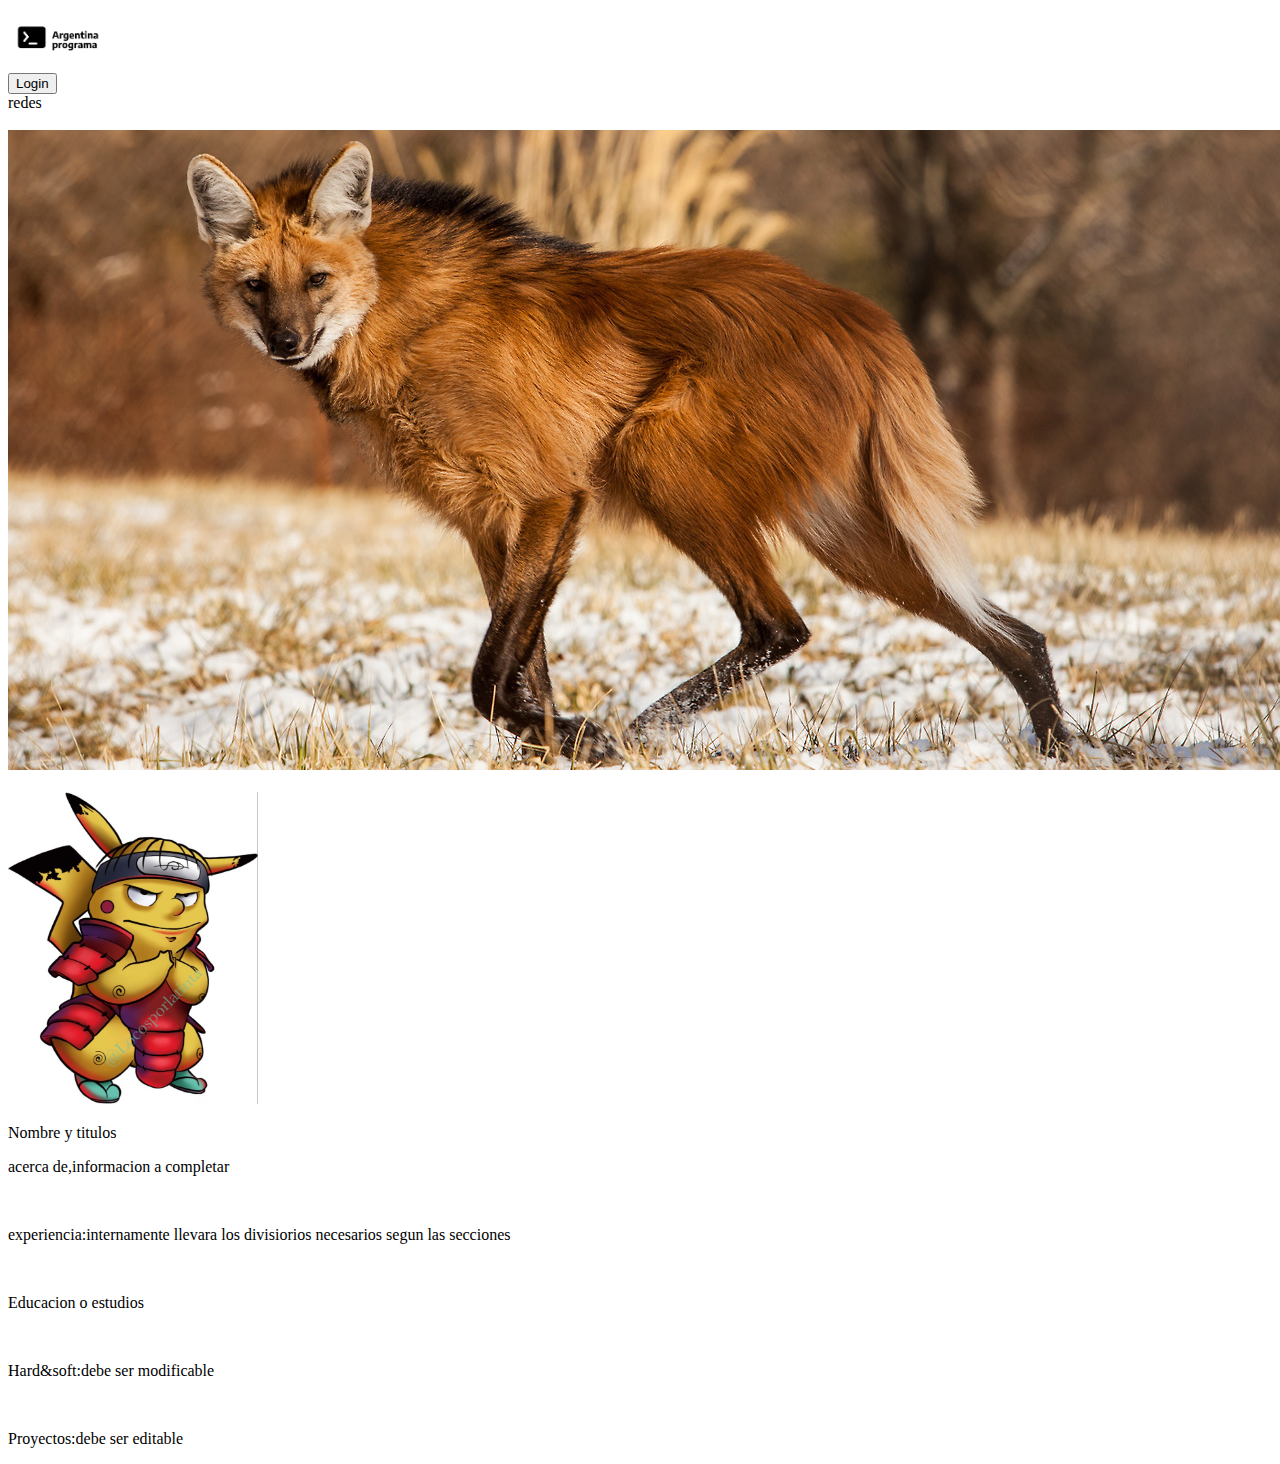
==== Index.html @ 14dc6d4b "primerComit" ====
<!DOCTYPE html>
<html lang="en">
<head>
    <meta charset="UTF-8">
    <meta http-equiv="X-UA-Compatible" content="IE=edge">
    <meta name="viewport" content="width=device-width, initial-scale=1.0">
    <title>MiPerfil</title>
</head>
<body>
     <nav>
        <div id="logoPresentacion">
            <div id="Logo_izq">
               <a href="Index.html">
                    <img src="Imagenes/APLogo20x20negro.png" width="100px">
                </a>
            </div>
        </div>
        </div>
        <div id="Barra_de_navegacion">
            <div id="Login">
                <form action="action_page.php" method="post">
                    <div>
                        <button type="submit">Login</button>
                    </div>
                </form>
            </div>
            <div id="Menu_de_redes">redes</div>
        </div>
    </nav><br>
   <header>
        <div id="banner"> <img src="/Imagenes/aguara_guazu.jpg" alt="Banner"></div><br>
        
        <div id="Divisor_acerca">
            <div id="Foto_Perfil">
                <img src="Imagenes/fotoPerfil.jpg" alt="FotoPerfil" width="250px">
            </div>
        
            <div id="Acerca_de">
                <div><p>Nombre y titulos</p></div>
                <div><p>acerca de,informacion a completar</p></div>
            </div>
        </div><br>
    </header>
    <div id="Experiencia"><p>experiencia:internamente llevara los divisiorios necesarios segun las secciones</p></div><br>
    <div id="Estudios"><p>Educacion o estudios</p></div><br>
    <div id="hard&softSkilss"><p>Hard&soft:debe ser modificable</p></div><br>
    <div id="Proyectos"><p>Proyectos:debe ser editable</p></div>
    <div></div>
    <footer></footer>
</body>
</html>
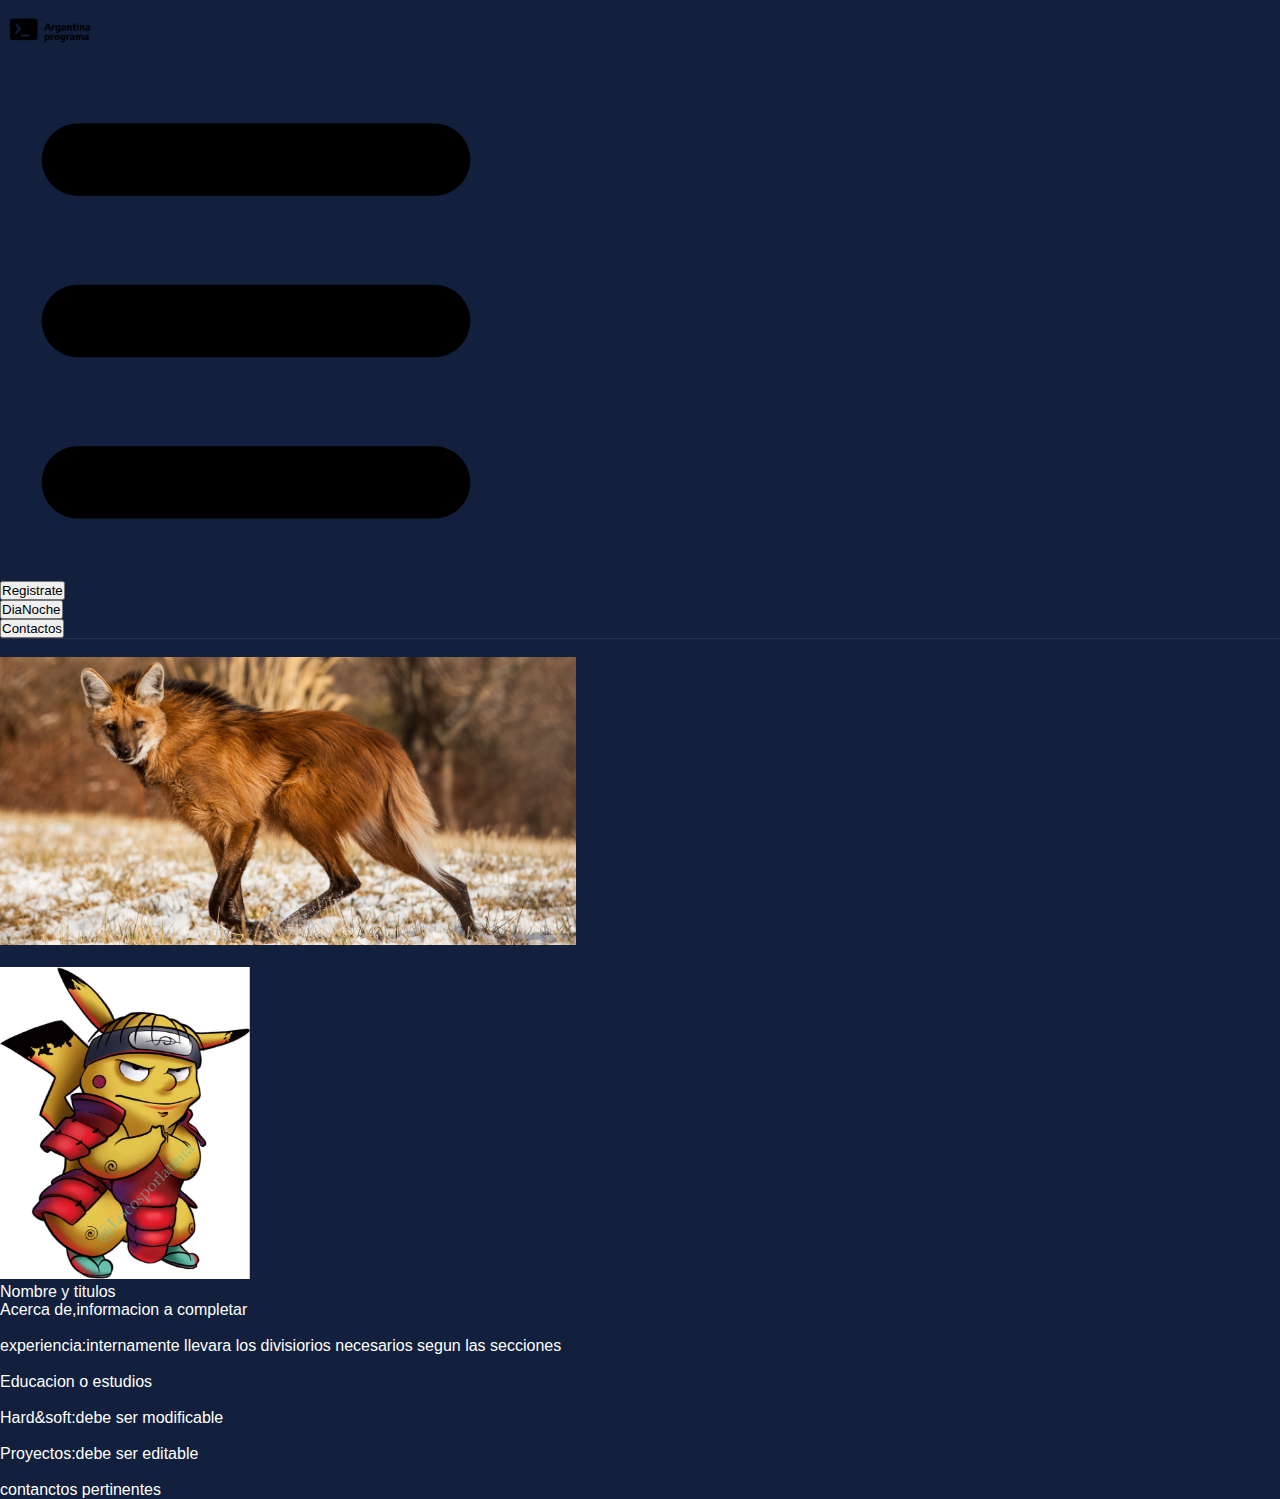
==== commit 2e70cb40: "Modelo de Boostrap" ====
--- a/Index.html
+++ b/Index.html
@@ -3,32 +3,50 @@
 <head>
     <meta charset="UTF-8">
     <meta http-equiv="X-UA-Compatible" content="IE=edge">
-    <meta name="viewport" content="width=device-width, initial-scale=1.0">
+    <meta name="viewport" content="width=device-width, initial-scale=1">
     <title>MiPerfil</title>
+    <link rel="stylesheet" type="Text/css" href="style.css" media="screen"/>
+    <link rel="stylesheet" href="https://necolas.github.io/normalize.css/8.0.1/normalize.css">
 </head>
 <body>
-     <nav>
-        <div id="logoPresentacion">
-            <div id="Logo_izq">
-               <a href="Index.html">
-                    <img src="Imagenes/APLogo20x20negro.png" width="100px">
-                </a>
+    <header> 
+            <div id="NavIzquierda">
+                <div id="Logo_izq">
+                    <a href="Index.html">
+                        <img src="Imagenes/APLogo20x20negro.png" width="100px">
+                    </a>
+                </div>
             </div>
-        </div>
-        </div>
-        <div id="Barra_de_navegacion">
-            <div id="Login">
-                <form action="action_page.php" method="post">
-                    <div>
-                        <button type="submit">Login</button>
-                    </div>
-                </form>
-            </div>
-            <div id="Menu_de_redes">redes</div>
-        </div>
-    </nav><br>
-   <header>
-        <div id="banner"> <img src="/Imagenes/aguara_guazu.jpg" alt="Banner"></div><br>
+        <nav>
+              <ol>
+                
+                <li> <img src="Imagenes/menu.png" alt="Menu"></li>
+                <li id="Login">
+                    <form action="">
+                        <button type="submit" >
+                            Registrate
+                        </button>
+                    </form>
+                </li>
+
+                <li id="DiaNoche">
+                    <form action="">
+                        <button>DiaNoche</button>
+                    </form>
+                </li>
+
+                <li id="Menu_de_redes">
+                    <form action="">
+                        <button>Contactos</button>
+                    </form>
+                </li>
+              </ol>
+        </nav><br>
+    </header>
+   <section>
+        <div id="banner">
+            <img src="/Imagenes/aguara_guazu.jpg" alt="Banner" width="576">
+        </div><br>
         
         <div id="Divisor_acerca">
             <div id="Foto_Perfil">
@@ -37,15 +55,35 @@
         
             <div id="Acerca_de">
                 <div><p>Nombre y titulos</p></div>
-                <div><p>acerca de,informacion a completar</p></div>
+                <div><p>Acerca de,informacion a completar</p></div>
             </div>
         </div><br>
-    </header>
-    <div id="Experiencia"><p>experiencia:internamente llevara los divisiorios necesarios segun las secciones</p></div><br>
-    <div id="Estudios"><p>Educacion o estudios</p></div><br>
-    <div id="hard&softSkilss"><p>Hard&soft:debe ser modificable</p></div><br>
-    <div id="Proyectos"><p>Proyectos:debe ser editable</p></div>
-    <div></div>
-    <footer></footer>
+   </section>
+    
+   <section>
+        <div id="Experiencia">
+            <p>experiencia:internamente llevara los divisiorios necesarios segun las secciones</p>
+        </div><br>
+    </section>
+    
+    <section>
+        <div id="Estudios">
+            <p>Educacion o estudios</p>
+        </div><br>
+    </section>
+    
+    <section>
+        <div id="hard&softSkilss">
+            <p>Hard&soft:debe ser modificable</p>
+        </div><br>
+    </section>
+
+    <section>
+        <div id="Proyectos">
+            <p>Proyectos:debe ser editable</p>
+        </div><br>
+    </section>
+
+    <footer>contanctos pertinentes</footer>
 </body>
 </html>--- a/style.css
+++ b/style.css
@@ -0,0 +1,56 @@
+/*
+*{
+    font-family: Arial, Helvetica, sans-serif;
+}
+
+body{
+    background: -webkit-linear-gradient(90deg, rgb(109, 34, 15) 10%, rgb(12, 3, 63) 90%);
+    background: -moz-linear-gradient(90deg, rgb(109, 34, 15) 10%, rgb(12, 3, 63) 90%);
+    background: -ms-linear-gradient(90deg, rgb(109, 34, 15) 10%, rgb(12, 3, 63) 90%);
+    background: -o-linear-gradient(90deg, rgb(109, 34, 15) 10%, rgb(12, 3, 63) 90%);
+    background: linear-gradient(90deg, rgb(109, 34, 15) 10%, rgb(12, 3, 63) 90%);
+
+}
+nav{
+    width: 576px;
+    height: auto
+    box-sizing: border-box;
+    background-color: grey;
+    display: flex;
+    aling-items:center;
+    justify-content: center;
+
+}
+
+header{
+
+}
+button{
+    border:2px outset gray;
+    border-radius: 5px;
+    box-shadow: 5px 5px 10px rgb(80, 0, 48);
+    padding: 5px 30px;
+    font-size: 15px;
+
+}
+*/
+:root{
+    --primary: #121f3d;
+    --white: #fff;
+    --gray: #2a324b;
+}
+*{
+    margin: 0;
+    padding: 0;
+    box-sizing: border-box;
+}
+body{
+    font-family: sans-serif;
+    font-weight: lighter;
+    color: var(--white);
+    background-color: var(--primary);
+    height: 100vh;
+}
+nav{
+    border-bottom: 1px solid var(--gray);
+}